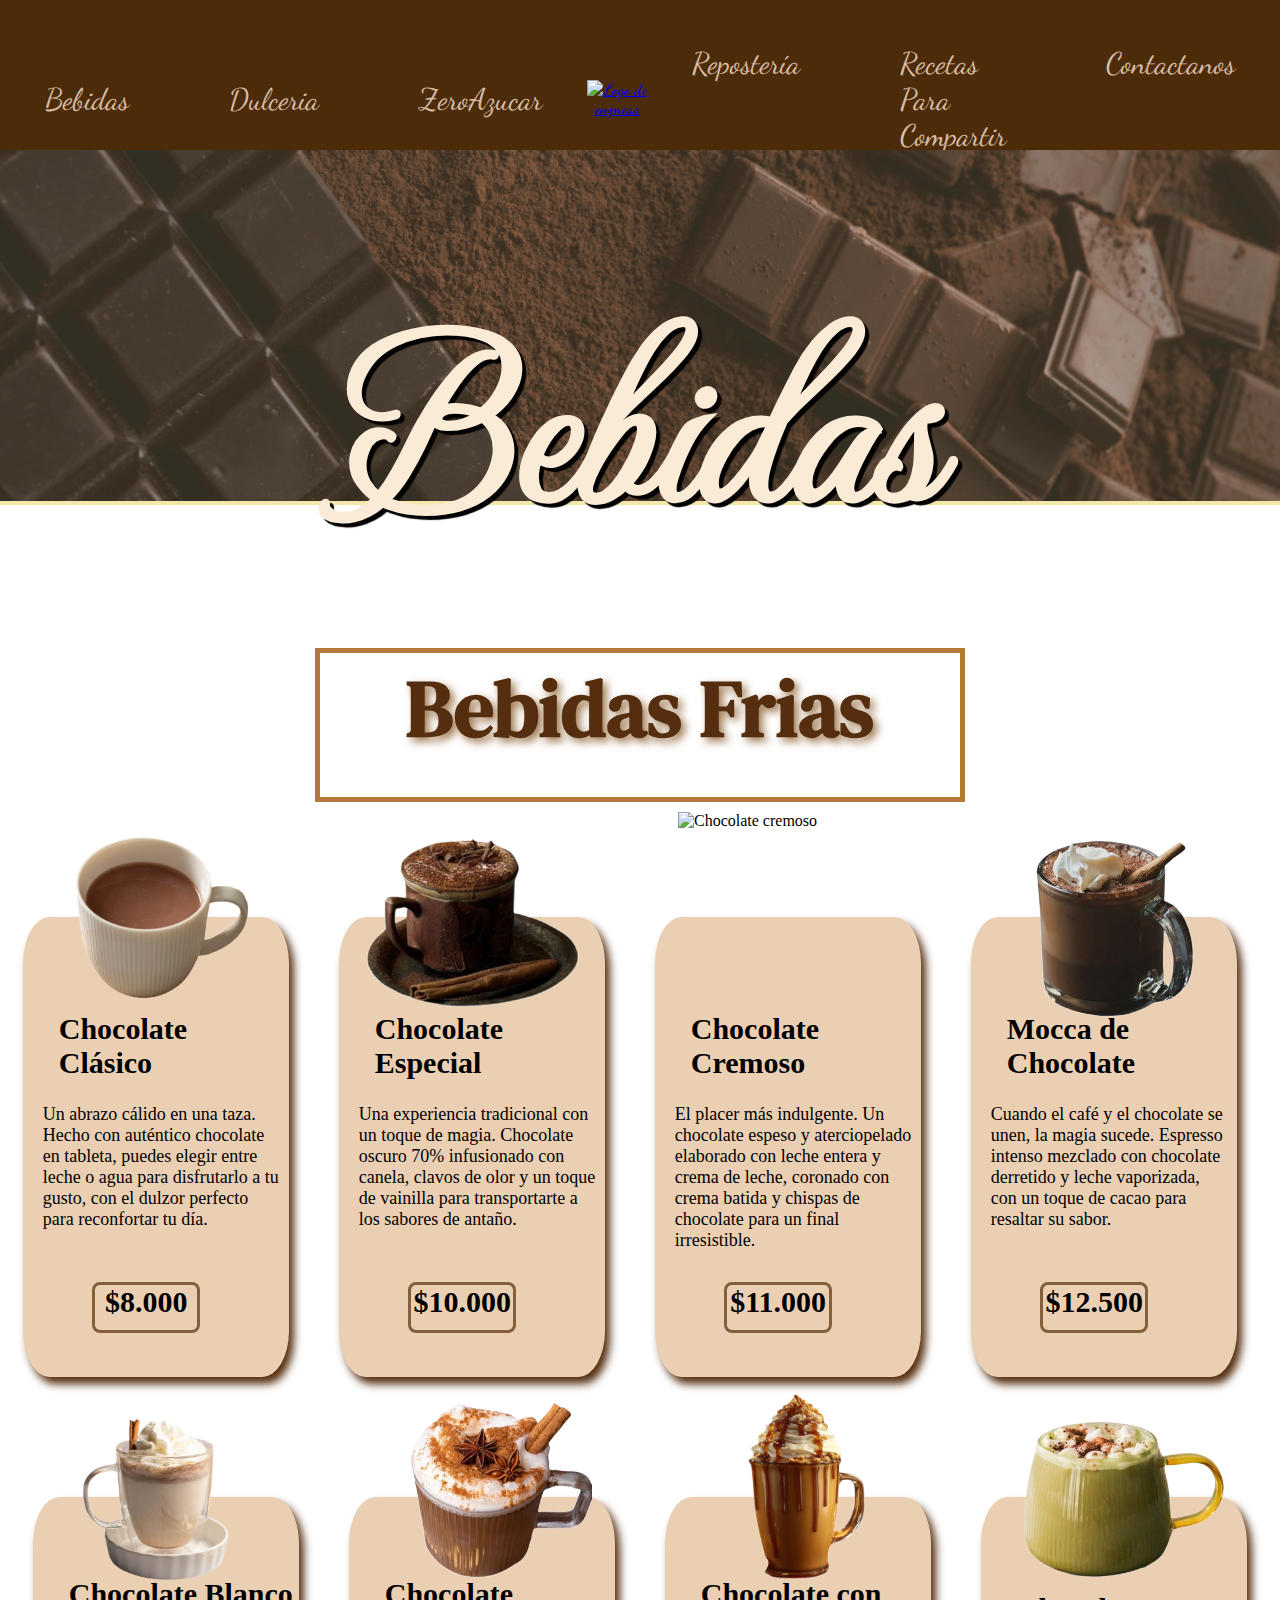
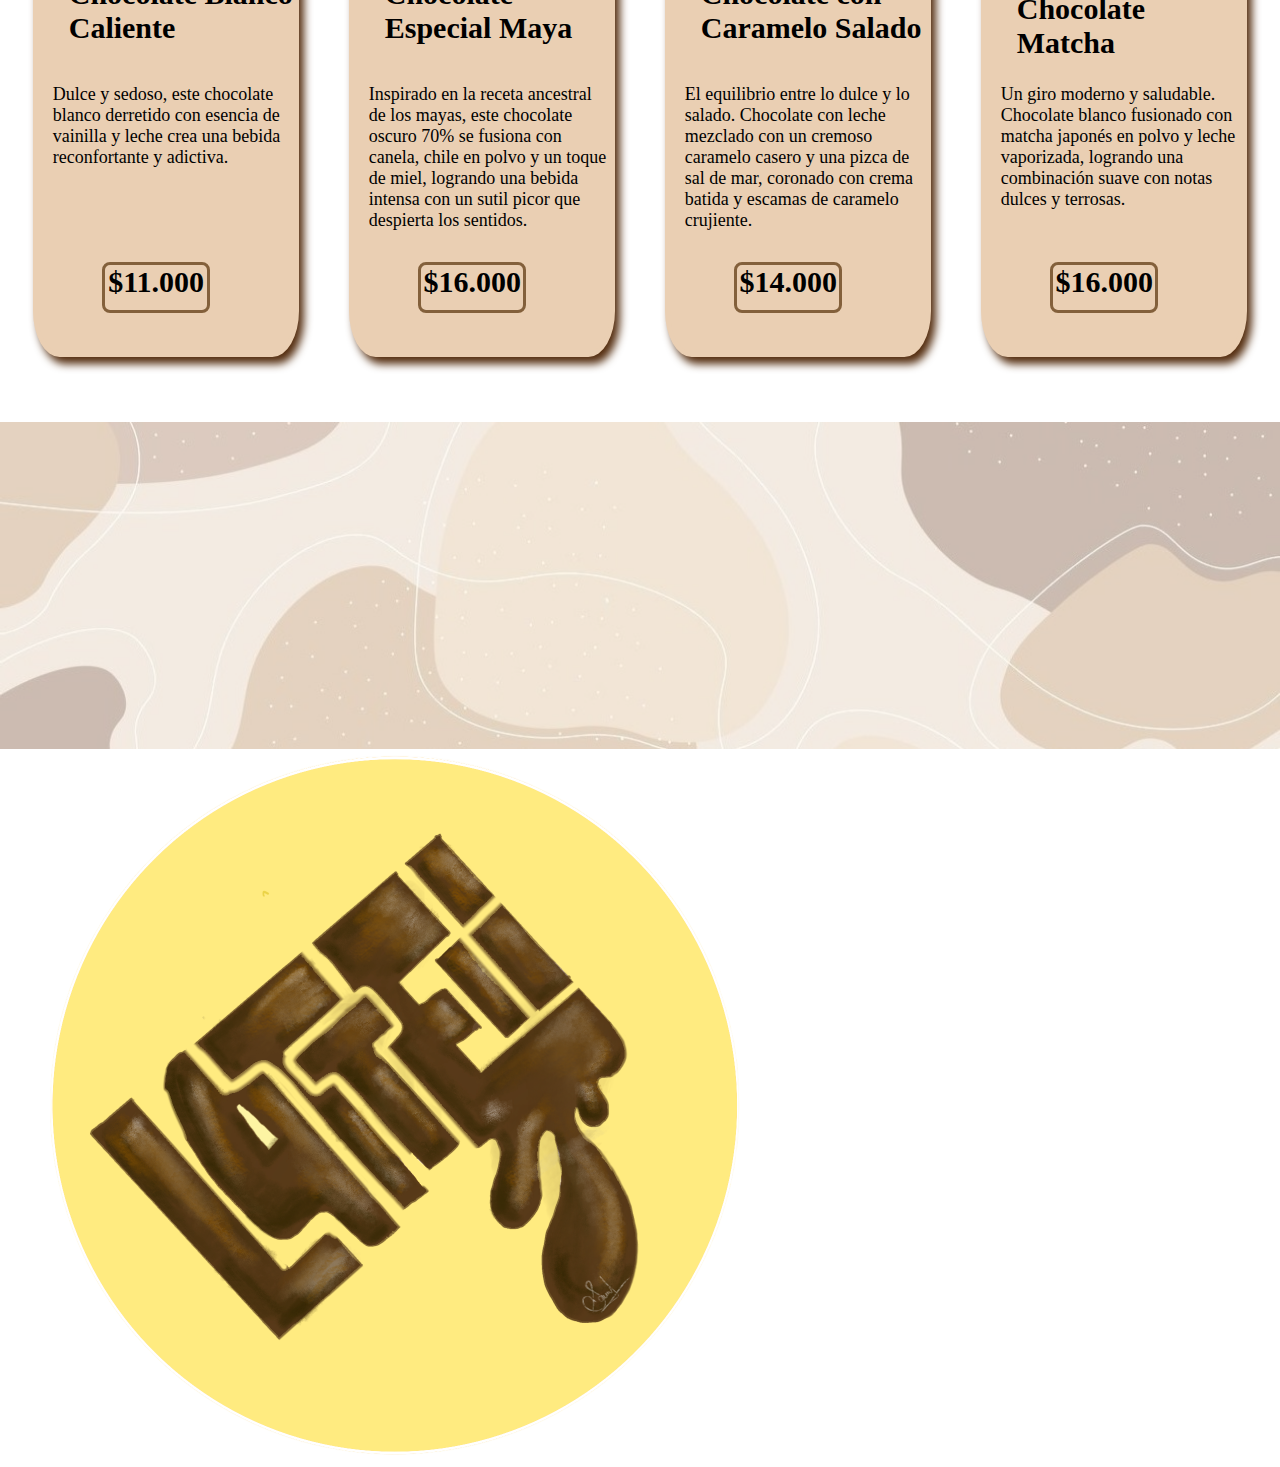
==== Bebidas.html @ 376ed952 "Actualizacion de header y de index" ====
<!Doctype html>
<html lang="es">

<head>
    <meta charset="utf-8">

    <link rel="stylesheet" href="css/bebidas.css">
    <title>Latte - Bebidas</title>
    <link rel="icon" type="image/png" href="Imagenes/Logo head.png">

</head>

<body>
    <header>
        <div class="menu-izquierda">
            <a href="Bebidas.html" class="link-menu">Bebidas</a>
            <a href="Dulces.html" class="link-menu">Dulceria</a>
            <a href="ZeroAzucar.html" class="link-menu">ZeroAzucar</a>

        </div>

        <div class="Logo">
            <a href="index.html">            
                <img src="../PaginaWeb/Imagenes/Captura_de_pantalla_2025-03-13_212859-removebg-preview.png"
                alt="Logo de empresa">
            </a>
        </div>

        <div class="menu-derecha">
            <a href="Reposteria.html" class="link-menu">Repostería</a>
            <a href="Recetas.html" class="link-menu">Recetas Para Compartir</a>
            <a href="Dulces.html" class="link-menu">Contactanos</a>

        </div>
    </header>

    <!--Fondo imagen principal-->

    <section>
        <div class="Fondo1">
            <div class="Imagen-fondo">
                <img src="Imagenes/chocolate fondo - copia.jpg" alt="Logo de fondo">
            </div>
            <div class="texto">
                <h1 class=titulo>
                    Bebidas
                </h1>
            </div>
        </div>   
    </section>


        <!--Titulo Bebidas frias-->
    <section>
        <div class="caja">
            <div class="titulo2">
                <h1 class=titulo >
                     Bebidas Frias
                 </h1>
            </div>
        </div>     
    </section>


        <!--Cajas para bebidas-->


    <section class="cajasBebidas">
        <div class="cajaIndividual">
            <div class="bebida">
                <div class="Imagen-fondo">
                    <img src="Imagenes/chocolate clasico.png" alt="Chocolate clasico">
                </div>
                <h1 class=titulo >
                    Chocolate Clásico 
                </h1>
                <div class="parrafo">
                <p>
                    Un abrazo cálido en una taza. Hecho con auténtico chocolate en tableta,
                    puedes elegir entre leche o agua para disfrutarlo a tu gusto, con el dulzor perfecto para reconfortar tu día.
                </p>
                </div>
                <div class="cajaprecio">
                    <h1 class="precio"> $8.000</h1>
                </div>
            </div>    
        </div>   

        <div class="cajaIndividual">
            <div class="bebida">
                <div class="Imagen-fondo">
                    <img src="Imagenes/chocolate especial 2.png" alt="Chocolate especial" >
                </div>
                <h1 class=titulo>
                    Chocolate Especial
                </h1>
                <div class="parrafo">
                <p>
                    Una experiencia tradicional con un toque de magia. 
                    Chocolate oscuro 70% infusionado con canela, clavos de olor y un toque de vainilla para transportarte a los sabores de antaño.
                </p>
                </div>
                <div class="cajaprecio">
                    <h1 class="precio"> $10.000</h1>
                </div>
            </div>    
        </div>  

        <div class="cajaIndividual">
            <div class="bebida">
                <div class="Imagen-fondo">
                    <img src="Imagenes/Chocolate Cremoso.png" alt="Chocolate cremoso">
                </div>
                <h1 class=titulo >
                    Chocolate Cremoso
                </h1>
                <div class="parrafo">
                <p>
                    El placer más indulgente. Un chocolate espeso y aterciopelado elaborado con leche entera y
                     crema de leche, coronado con crema batida y chispas de chocolate para un final irresistible.
                </p>
                </div>
                <div class="cajaprecio">
                    <h1 class="precio"> $11.000</h1>
                </div>
            </div>    
        </div>  

        <div class="cajaIndividual">
            <div class="bebida">
                <div class="Imagen-fondo">
                    <img src="Imagenes/mocca chocolate.png" alt="Mocca Chocolate">
                </div>
                <h1 class=titulo>
                    Mocca de Chocolate
                </h1>
                <div class="parrafo">
                <p>
                    Cuando el café y el chocolate se unen, la magia sucede.
                     Espresso intenso mezclado con chocolate derretido y leche vaporizada, con un toque de cacao para resaltar su sabor.
                </p>
                </div>
                <div class="cajaprecio">
                    <h1 class="precio"> $12.500</h1>
                </div>
            </div>    
        </div> 

        <br>
                 
        <div class="cajaIndividual">
            <div class="bebida">
                <div class="Imagen-fondo">
                    <img src="Imagenes/chocolate blanco.png" alt="Chocolate blanco">
                </div>
                <h1 class=titulolargo >
                    Chocolate Blanco Caliente
                </h1>
                <div class="parrafo">
                <p>
                    Dulce y sedoso, este chocolate blanco derretido con esencia de vainilla y leche crea una bebida reconfortante y adictiva.
                </p>
                </div>
                <div class="cajaprecio">
                    <h1 class="precio"> $11.000</h1>
                </div>
            </div>    
        </div>   

        <div class="cajaIndividual">
            <div class="bebida">
                <div class="Imagen-fondo">
                    <img src="Imagenes/chocolate maya.png" alt="Chocolate maya" >
                </div>
                <h1 class=titulolargo >
                    Chocolate Especial Maya
                </h1>
                <div class="parrafo">
                <p>
                    Inspirado en la receta ancestral de los mayas, este chocolate oscuro 70% se fusiona con canela, 
                chile en polvo y un toque de miel, logrando una bebida intensa con un sutil picor que despierta los sentidos.
                </p>
                </div>
                <div class="cajaprecio">
                    <h1 class="precio"> $16.000</h1>
                </div>
            </div>    
        </div>  

        <div class="cajaIndividual">
            <div class="bebida">
                <div class="Imagen-fondo">
                    <img src="Imagenes/chocolate caramelo.png" alt="Chocolate con caramelo">
                </div>
                <h1 class=titulolargo >
                    Chocolate con Caramelo Salado 
                </h1>
                <div class="parrafo">
                <p>
                    El equilibrio entre lo dulce y lo salado. Chocolate con leche mezclado con un cremoso 
                    caramelo casero y una pizca de sal de mar, coronado con crema batida y escamas de caramelo crujiente.
                </p>
                </div>
                <div class="cajaprecio">
                    <h1 class="precio"> $14.000</h1>
                </div>
            </div>    
        </div>  

        <div class="cajaIndividual">
            <div class="bebida">
                <div class="Imagen-fondo">
                    <img src="Imagenes/chocolate matcha.png" alt="Chocolate matcha">
                </div>
                <h1 class=titulo >
                    Chocolate Matcha 
                </h1>
                <div class="parrafo">
                <p>
                    Un giro moderno y saludable. Chocolate blanco fusionado con matcha 
                    japonés en polvo y leche vaporizada, logrando una combinación suave con notas dulces y terrosas.
                </p>
                </div>
                <div class="cajaprecio">
                    <h1 class="precio"> $16.000</h1>
                </div>
            </div>    
        </div> 
    </section>
 
 <!--Footer-->   
 <section>
    <div class="Fondo2">
        <div class="Imagen-fondo">
            <img src="Imagenes/fondo formas 2.jpg" alt="Fondo footer">
           
        </div>
        <div class="logo">
            <img src="Imagenes/logo 2-Photoroom.png" alt="Logo footer">
            
        </div>

        









    </div>   
</section>



 


</body>

</html>
---- css/bebidas.css ----
@import url('https://fonts.googleapis.com/css2?family=Dancing+Script:wght@400..700&family=Noto+Sans+JP:wght@100..900&family=PT+Serif:ital,wght@0,400;0,700;1,400;1,700&display=swap');
@import url('https://fonts.googleapis.com/css2?family=DM+Serif+Text:ital@0;1&family=Lobster&family=Playwrite+HU:wght@100..400&display=swap');
@import url('https://fonts.googleapis.com/css2?family=DM+Serif+Text:ital@0;1&family=Great+Vibes&family=Lobster&family=MonteCarlo&family=Playwrite+HU:wght@100..400&display=swap');

*{
    margin: 0;
    padding: 0;
    
    box-sizing: content-box;
}
header {
    background: #4c2b08;
    padding: 0px;
    box-shadow: 0 2px 5px rgba(0, 0, 0, 0.1);
    display: flex;
    font-family: 'Dancing Script';
    justify-content:space-between;
    align-items: center;
    
}

.menu-izquierda, .menu-derecha {
    flex: 1;
    display: flex;
    gap: 10px;
    font-size: 30px;
}

.menu-izquierda{
    justify-content: flex-end;
}

.menu-derecha{
    justify-content: flex-start;
}

.Logo{
    flex: 0 1 auto;
    text-align: center;
}

.Logo img{
    max-width: 150px;
    height: auto;
}
.link-menu{
    text-decoration: none;
    color: #d7bda6;
    padding: 45px;
    transition: color 0.3s ease;
}

.link-menu:hover {
    color: white;
}




.Fondo1 .Imagen-fondo{
    position: absolute;
    top: 150px;
    left: 0px;
    width: auto;
    height: auto;
    z-index: 0;
    background-color: rgb(243, 231, 169);
}

.Fondo1 .Imagen-fondo img{
    width: 100%;
    opacity: 0.8;
 
}

.Fondo1 .texto{
    /*font-family: "DM Serif Text", serif;*/
    font-family: "MonteCarlo", cursive;
    font-size: 120px;
    position: absolute;
    top: 210px;
    left: 0px;
    width: 100vw;
    height: 100vh;
    z-index: 0.5;
    color: antiquewhite;
    text-align: center;
}

.Fondo1 .texto .titulo{
    text-shadow: 4px 4px 1px rgb(0, 0, 0);
}

.caja {
    border: 5px solid  #b4793a;
    width: 50vw;
    height: 16vh;
    position: relative;
    top: 450px;
    margin: auto
}



.titulo2 .titulo{
    font-family: "DM Serif Text", serif;
    font-size: 80px;
    position: absolute;
    width: 100%;
    color: #552e10;
    text-shadow: 4px 4px 8px rgb(157, 119, 78);
    text-align: center;

}


.cajasBebidas {
    display: flex; 
    flex-wrap: wrap;
    justify-content: center; 
    gap: 20px ; 
    row-gap: 90px; 
}


.cajaIndividual {
    border: 5px solid  #eacfb3;
    border-radius: 10%;
    background: #eacfb3;
    margin: 15px;
    width: 20vw;
    height: 50vh;
    position: relative;
    top: 550px;
    z-index: 0;
    transition: background-color 0.4s ease-in-out;
    box-shadow: 5px 7px 8px #552e10;
 
}

.cajaIndividual:hover {
    background-color: #b3987b; 
}




.cajaIndividual .bebida img{
    width: 220px;
    height: 220px;
    object-fit: cover;
    position: absolute;
    top: -110px; 
    left: 50%;
    transform: translateX(-50%);
}

.cajaIndividual .bebida .titulo{
    top: 90px;
    position: absolute;
    left: 12%;
    margin: none;
    font-size: 30px;

}

.cajaIndividual .bebida .titulolargo{
    top: 75px;
    position: absolute;
    left: 12%;
    margin: none;
    font-size: 30px;
}

.cajaIndividual .bebida .parrafo{
    top: 100px;
    position: absolute;
    
    top: 40%;
    left: 5%;
    margin: 2px;
    font-size: 18px;
}

.cajaIndividual .bebida .cajaprecio{
    border: 3px solid  #83603b;
    border-radius: 8px;
    width: 8vw;
    height: 5vh;
    position: absolute;
    top: 80%;
    left: 25%;
    z-index: 1;
}  

.cajaIndividual .bebida .cajaprecio .precio{
    display: grid;
    place-items: center; 
    margin: 0px;
    font-size: 30px;

}

.Fondo2 .Imagen-fondo img{
    margin-top: 600px;
    position: relative;
    width: 100%;
    height: 100%;
    z-index: 0;
    background-color: rgb(124, 113, 87);
    
}

.Fondo2 .Imagen-fondo img{
    width: 100%;
    opacity: 0.5;
 
}


.Fondo2 .Imagen-fondo .logo img{
    position: absolute;
    top: 1820px;
    left: 50px;
    width: 220px;
    height: auto;
    z-index: 0.5;  

}
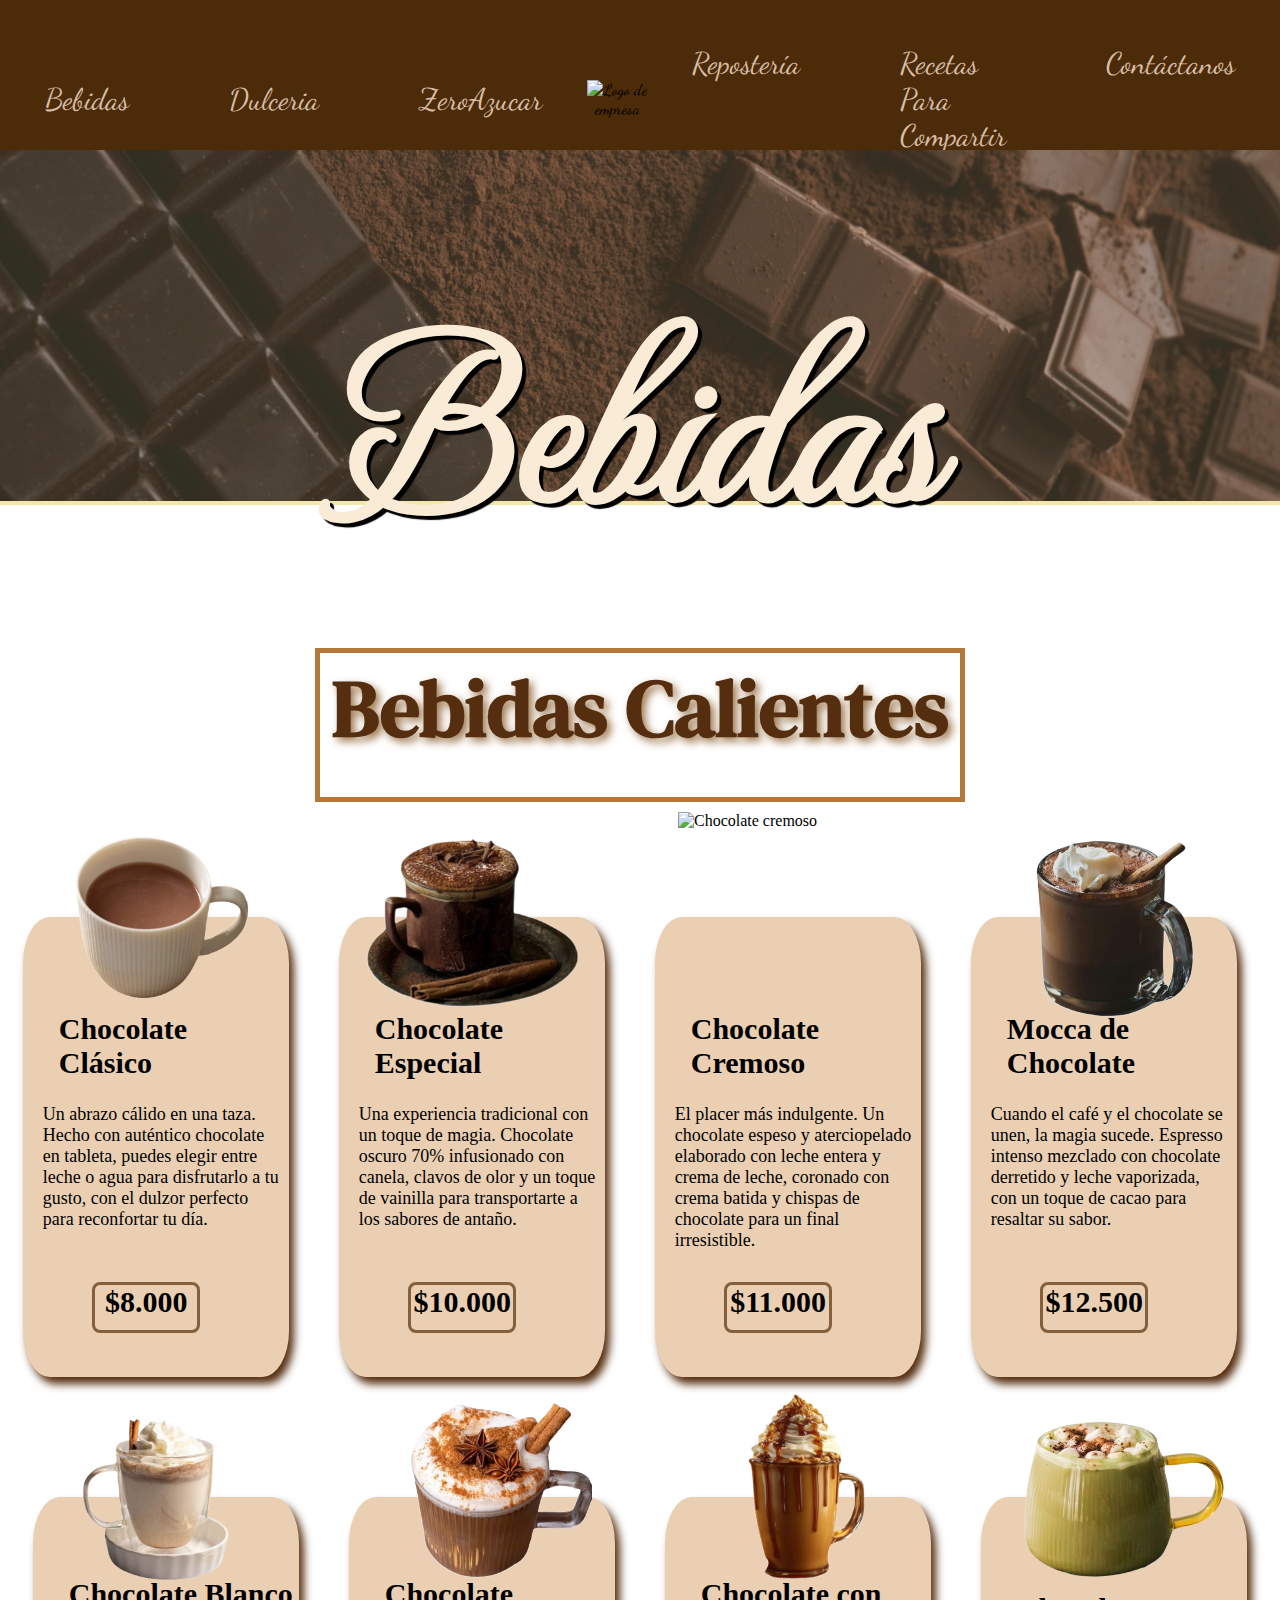
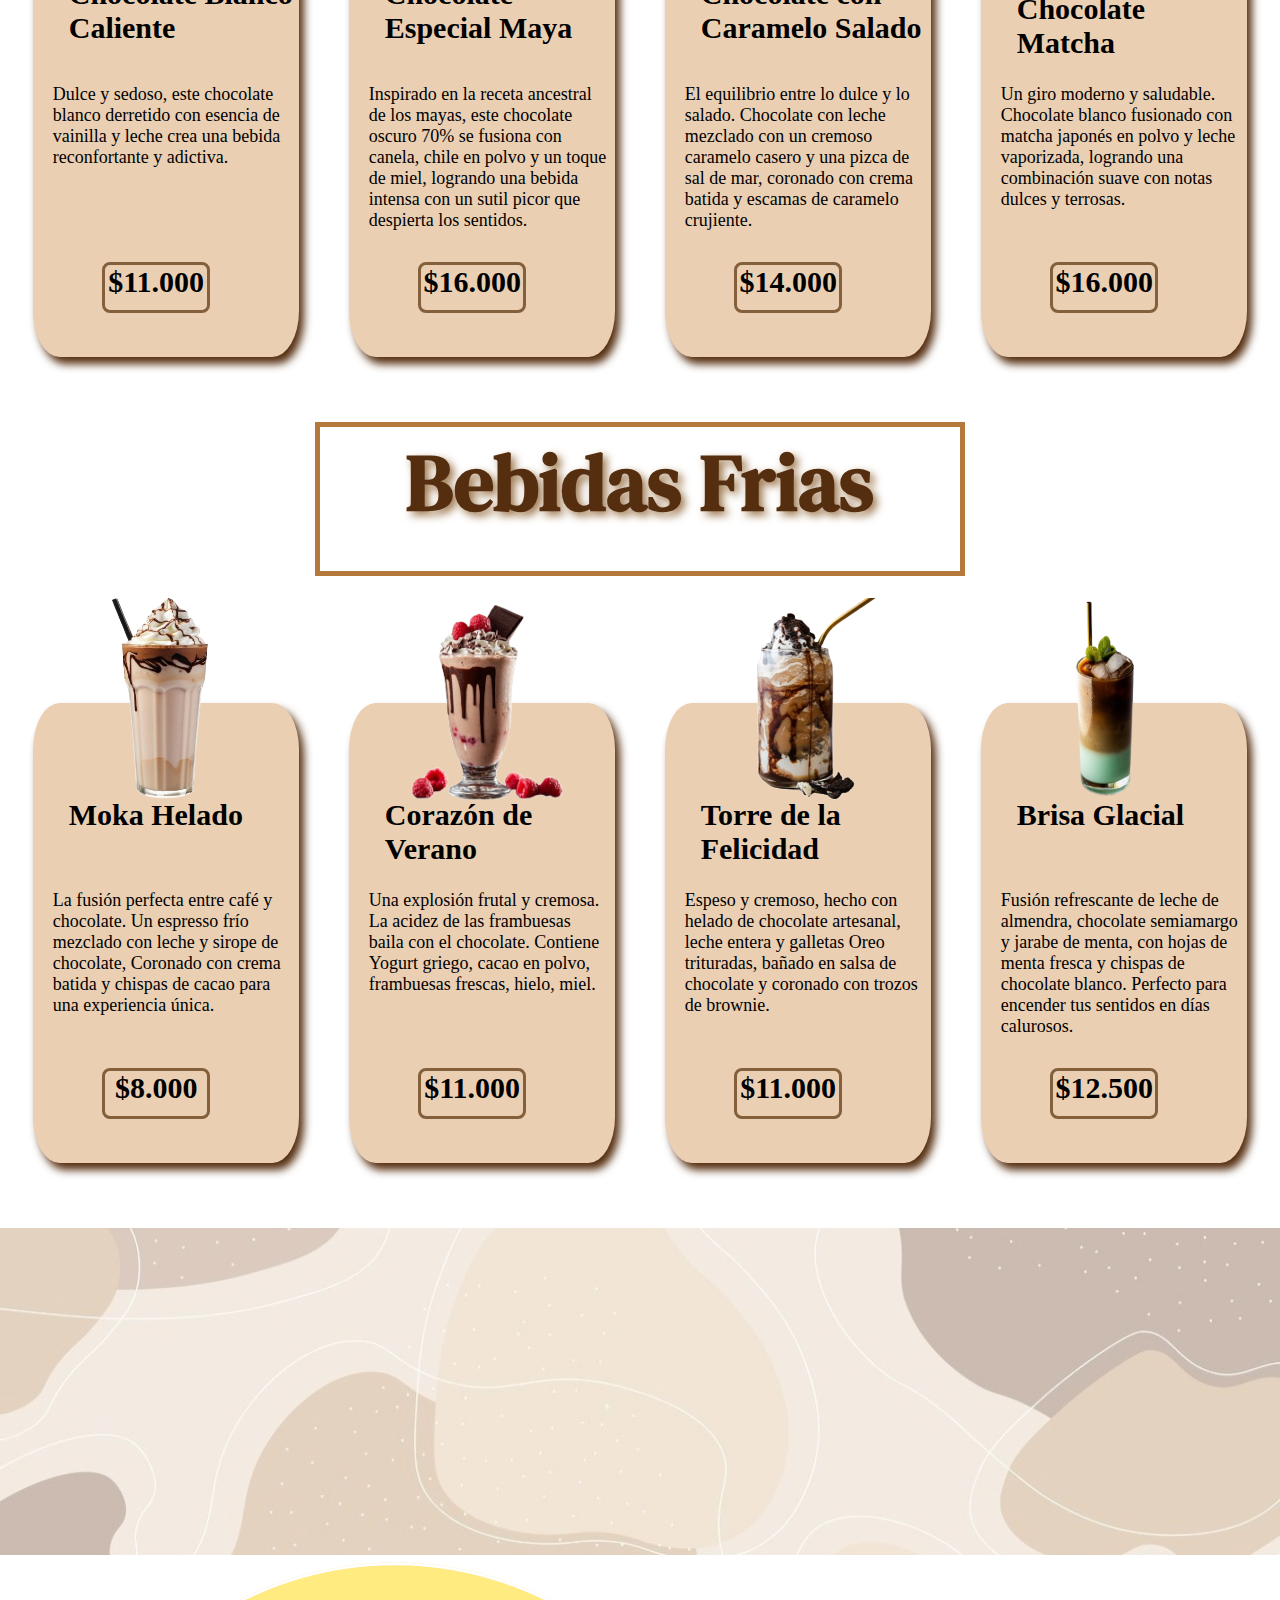
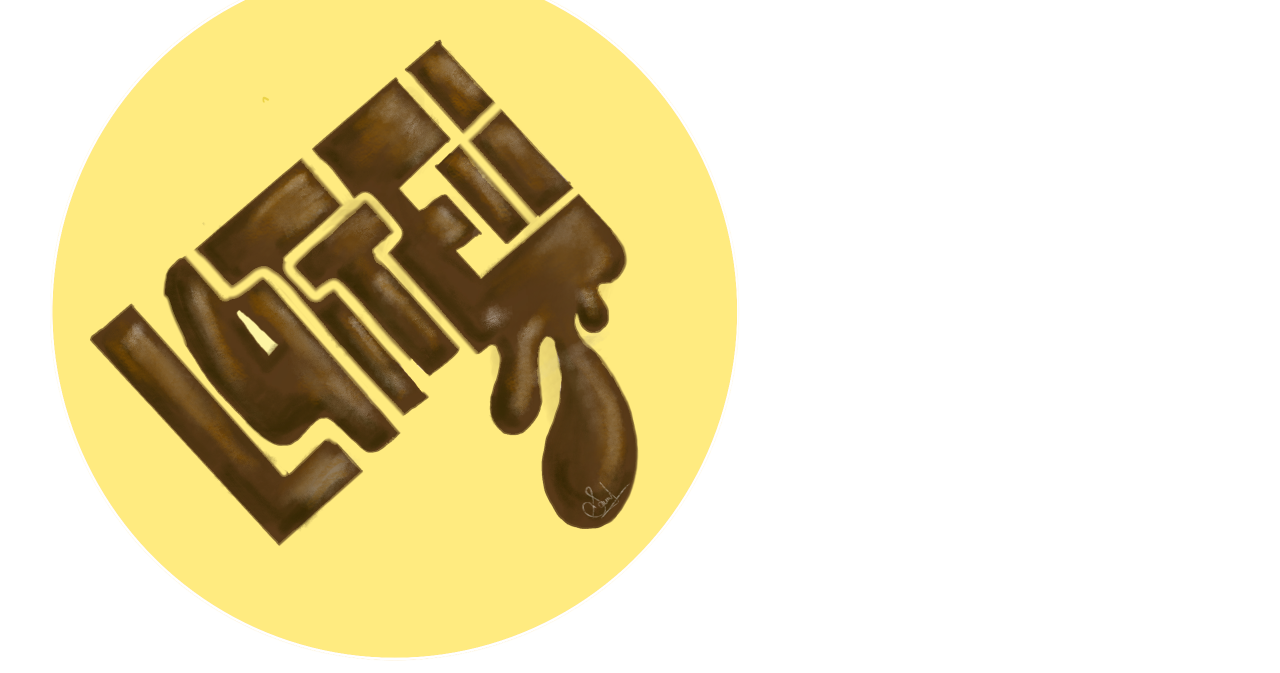
==== commit aa57df7c: "Se termino pag bebidas" ====
--- a/Bebidas.html
+++ b/Bebidas.html
@@ -16,23 +16,22 @@
             <a href="Bebidas.html" class="link-menu">Bebidas</a>
             <a href="Dulces.html" class="link-menu">Dulceria</a>
             <a href="ZeroAzucar.html" class="link-menu">ZeroAzucar</a>
-
         </div>
 
         <div class="Logo">
-            <a href="index.html">            
-                <img src="../PaginaWeb/Imagenes/Captura_de_pantalla_2025-03-13_212859-removebg-preview.png"
+            <img src="../PaginaWeb/Imagenes/Captura_de_pantalla_2025-03-13_212859-removebg-preview.png"
                 alt="Logo de empresa">
-            </a>
-        </div>
+
+        </div>
+
 
         <div class="menu-derecha">
             <a href="Reposteria.html" class="link-menu">Repostería</a>
             <a href="Recetas.html" class="link-menu">Recetas Para Compartir</a>
-            <a href="Dulces.html" class="link-menu">Contactanos</a>
-
+            <a href="Contactanos.html" class="link-menu">Contáctanos</a>
         </div>
     </header>
+
 
     <!--Fondo imagen principal-->
 
@@ -55,178 +54,285 @@
         <div class="caja">
             <div class="titulo2">
                 <h1 class=titulo >
+                     Bebidas Calientes
+                 </h1>
+            </div>
+        </div>     
+    </section>
+
+
+        <!--Cajas para bebidas-->
+
+
+    <section class="cajasBebidas">
+        <div class="cajaIndividual">
+            <div class="bebida">
+                <div class="Imagen-fondo">
+                    <img src="Imagenes/chocolate clasico.png" alt="Chocolate clasico">
+                </div>
+                <h1 class=titulo >
+                    Chocolate Clásico 
+                </h1>
+                <div class="parrafo">
+                <p>
+                    Un abrazo cálido en una taza. Hecho con auténtico chocolate en tableta,
+                    puedes elegir entre leche o agua para disfrutarlo a tu gusto, con el dulzor perfecto para reconfortar tu día.
+                </p>
+                </div>
+                <div class="cajaprecio">
+                    <h1 class="precio"> $8.000</h1>
+                </div>
+            </div>    
+        </div>   
+
+        <div class="cajaIndividual">
+            <div class="bebida">
+                <div class="Imagen-fondo">
+                    <img src="Imagenes/chocolate especial 2.png" alt="Chocolate especial" >
+                </div>
+                <h1 class=titulo>
+                    Chocolate Especial
+                </h1>
+                <div class="parrafo">
+                <p>
+                    Una experiencia tradicional con un toque de magia. 
+                    Chocolate oscuro 70% infusionado con canela, clavos de olor y un toque de vainilla para transportarte a los sabores de antaño.
+                </p>
+                </div>
+                <div class="cajaprecio">
+                    <h1 class="precio"> $10.000</h1>
+                </div>
+            </div>    
+        </div>  
+
+        <div class="cajaIndividual">
+            <div class="bebida">
+                <div class="Imagen-fondo">
+                    <img src="Imagenes/Chocolate Cremoso.png" alt="Chocolate cremoso">
+                </div>
+                <h1 class=titulo >
+                    Chocolate Cremoso
+                </h1>
+                <div class="parrafo">
+                <p>
+                    El placer más indulgente. Un chocolate espeso y aterciopelado elaborado con leche entera y
+                     crema de leche, coronado con crema batida y chispas de chocolate para un final irresistible.
+                </p>
+                </div>
+                <div class="cajaprecio">
+                    <h1 class="precio"> $11.000</h1>
+                </div>
+            </div>    
+        </div>  
+
+        <div class="cajaIndividual">
+            <div class="bebida">
+                <div class="Imagen-fondo">
+                    <img src="Imagenes/mocca chocolate.png" alt="Mocca Chocolate">
+                </div>
+                <h1 class=titulo>
+                    Mocca de Chocolate
+                </h1>
+                <div class="parrafo">
+                <p>
+                    Cuando el café y el chocolate se unen, la magia sucede.
+                     Espresso intenso mezclado con chocolate derretido y leche vaporizada, con un toque de cacao para resaltar su sabor.
+                </p>
+                </div>
+                <div class="cajaprecio">
+                    <h1 class="precio"> $12.500</h1>
+                </div>
+            </div>    
+        </div> 
+
+        <br>
+                 
+        <div class="cajaIndividual">
+            <div class="bebida">
+                <div class="Imagen-fondo">
+                    <img src="Imagenes/chocolate blanco.png" alt="Chocolate blanco">
+                </div>
+                <h1 class=titulolargo >
+                    Chocolate Blanco Caliente
+                </h1>
+                <div class="parrafo">
+                <p>
+                    Dulce y sedoso, este chocolate blanco derretido con esencia de vainilla y leche crea una bebida reconfortante y adictiva.
+                </p>
+                </div>
+                <div class="cajaprecio">
+                    <h1 class="precio"> $11.000</h1>
+                </div>
+            </div>    
+        </div>   
+
+        <div class="cajaIndividual">
+            <div class="bebida">
+                <div class="Imagen-fondo">
+                    <img src="Imagenes/chocolate maya.png" alt="Chocolate maya" >
+                </div>
+                <h1 class=titulolargo >
+                    Chocolate Especial Maya
+                </h1>
+                <div class="parrafo">
+                <p>
+                    Inspirado en la receta ancestral de los mayas, este chocolate oscuro 70% se fusiona con canela, 
+                chile en polvo y un toque de miel, logrando una bebida intensa con un sutil picor que despierta los sentidos.
+                </p>
+                </div>
+                <div class="cajaprecio">
+                    <h1 class="precio"> $16.000</h1>
+                </div>
+            </div>    
+        </div>  
+
+        <div class="cajaIndividual">
+            <div class="bebida">
+                <div class="Imagen-fondo">
+                    <img src="Imagenes/chocolate caramelo.png" alt="Chocolate con caramelo">
+                </div>
+                <h1 class=titulolargo >
+                    Chocolate con Caramelo Salado 
+                </h1>
+                <div class="parrafo">
+                <p>
+                    El equilibrio entre lo dulce y lo salado. Chocolate con leche mezclado con un cremoso 
+                    caramelo casero y una pizca de sal de mar, coronado con crema batida y escamas de caramelo crujiente.
+                </p>
+                </div>
+                <div class="cajaprecio">
+                    <h1 class="precio"> $14.000</h1>
+                </div>
+            </div>    
+        </div>  
+
+        <div class="cajaIndividual">
+            <div class="bebida">
+                <div class="Imagen-fondo">
+                    <img src="Imagenes/chocolate matcha.png" alt="Chocolate matcha">
+                </div>
+                <h1 class=titulo >
+                    Chocolate Matcha 
+                </h1>
+                <div class="parrafo">
+                <p>
+                    Un giro moderno y saludable. Chocolate blanco fusionado con matcha 
+                    japonés en polvo y leche vaporizada, logrando una combinación suave con notas dulces y terrosas.
+                </p>
+                </div>
+                <div class="cajaprecio">
+                    <h1 class="precio"> $16.000</h1>
+                </div>
+            </div>    
+        </div> 
+    </section>
+
+       <!--Titulo Bebidas Calientes-->
+       <section>
+        <div class="cajaFrias">
+            <div class="titulo2">
+                <h1 class=titulo >
                      Bebidas Frias
                  </h1>
             </div>
         </div>     
     </section>
-
-
-        <!--Cajas para bebidas-->
+ <br>
+
+ <br>
+ <br>
+ <br><br><br><br><br><br>
+  
+
+    <!--Cajas para bebidas-->
 
 
     <section class="cajasBebidas">
         <div class="cajaIndividual">
             <div class="bebida">
-                <div class="Imagen-fondo">
-                    <img src="Imagenes/chocolate clasico.png" alt="Chocolate clasico">
-                </div>
-                <h1 class=titulo >
-                    Chocolate Clásico 
-                </h1>
-                <div class="parrafo">
-                <p>
-                    Un abrazo cálido en una taza. Hecho con auténtico chocolate en tableta,
-                    puedes elegir entre leche o agua para disfrutarlo a tu gusto, con el dulzor perfecto para reconfortar tu día.
-                </p>
-                </div>
-                <div class="cajaprecio">
-                    <h1 class="precio"> $8.000</h1>
-                </div>
-            </div>    
-        </div>   
-
-        <div class="cajaIndividual">
-            <div class="bebida">
-                <div class="Imagen-fondo">
-                    <img src="Imagenes/chocolate especial 2.png" alt="Chocolate especial" >
-                </div>
-                <h1 class=titulo>
-                    Chocolate Especial
-                </h1>
-                <div class="parrafo">
-                <p>
-                    Una experiencia tradicional con un toque de magia. 
-                    Chocolate oscuro 70% infusionado con canela, clavos de olor y un toque de vainilla para transportarte a los sabores de antaño.
-                </p>
-                </div>
-                <div class="cajaprecio">
-                    <h1 class="precio"> $10.000</h1>
-                </div>
-            </div>    
-        </div>  
-
-        <div class="cajaIndividual">
-            <div class="bebida">
-                <div class="Imagen-fondo">
-                    <img src="Imagenes/Chocolate Cremoso.png" alt="Chocolate cremoso">
-                </div>
-                <h1 class=titulo >
-                    Chocolate Cremoso
-                </h1>
-                <div class="parrafo">
-                <p>
-                    El placer más indulgente. Un chocolate espeso y aterciopelado elaborado con leche entera y
-                     crema de leche, coronado con crema batida y chispas de chocolate para un final irresistible.
-                </p>
-                </div>
-                <div class="cajaprecio">
-                    <h1 class="precio"> $11.000</h1>
-                </div>
-            </div>    
-        </div>  
-
-        <div class="cajaIndividual">
-            <div class="bebida">
-                <div class="Imagen-fondo">
-                    <img src="Imagenes/mocca chocolate.png" alt="Mocca Chocolate">
-                </div>
-                <h1 class=titulo>
-                    Mocca de Chocolate
-                </h1>
-                <div class="parrafo">
-                <p>
-                    Cuando el café y el chocolate se unen, la magia sucede.
-                     Espresso intenso mezclado con chocolate derretido y leche vaporizada, con un toque de cacao para resaltar su sabor.
-                </p>
-                </div>
-                <div class="cajaprecio">
-                    <h1 class="precio"> $12.500</h1>
-                </div>
-            </div>    
-        </div> 
-
-        <br>
-                 
-        <div class="cajaIndividual">
-            <div class="bebida">
-                <div class="Imagen-fondo">
-                    <img src="Imagenes/chocolate blanco.png" alt="Chocolate blanco">
-                </div>
-                <h1 class=titulolargo >
-                    Chocolate Blanco Caliente
-                </h1>
-                <div class="parrafo">
-                <p>
-                    Dulce y sedoso, este chocolate blanco derretido con esencia de vainilla y leche crea una bebida reconfortante y adictiva.
-                </p>
-                </div>
-                <div class="cajaprecio">
-                    <h1 class="precio"> $11.000</h1>
-                </div>
-            </div>    
-        </div>   
-
-        <div class="cajaIndividual">
-            <div class="bebida">
-                <div class="Imagen-fondo">
-                    <img src="Imagenes/chocolate maya.png" alt="Chocolate maya" >
-                </div>
-                <h1 class=titulolargo >
-                    Chocolate Especial Maya
-                </h1>
-                <div class="parrafo">
-                <p>
-                    Inspirado en la receta ancestral de los mayas, este chocolate oscuro 70% se fusiona con canela, 
-                chile en polvo y un toque de miel, logrando una bebida intensa con un sutil picor que despierta los sentidos.
-                </p>
-                </div>
-                <div class="cajaprecio">
-                    <h1 class="precio"> $16.000</h1>
-                </div>
-            </div>    
-        </div>  
-
-        <div class="cajaIndividual">
-            <div class="bebida">
-                <div class="Imagen-fondo">
-                    <img src="Imagenes/chocolate caramelo.png" alt="Chocolate con caramelo">
-                </div>
-                <h1 class=titulolargo >
-                    Chocolate con Caramelo Salado 
-                </h1>
-                <div class="parrafo">
-                <p>
-                    El equilibrio entre lo dulce y lo salado. Chocolate con leche mezclado con un cremoso 
-                    caramelo casero y una pizca de sal de mar, coronado con crema batida y escamas de caramelo crujiente.
-                </p>
-                </div>
-                <div class="cajaprecio">
-                    <h1 class="precio"> $14.000</h1>
-                </div>
-            </div>    
-        </div>  
-
-        <div class="cajaIndividual">
-            <div class="bebida">
-                <div class="Imagen-fondo">
-                    <img src="Imagenes/chocolate matcha.png" alt="Chocolate matcha">
-                </div>
-                <h1 class=titulo >
-                    Chocolate Matcha 
-                </h1>
-                <div class="parrafo">
-                <p>
-                    Un giro moderno y saludable. Chocolate blanco fusionado con matcha 
-                    japonés en polvo y leche vaporizada, logrando una combinación suave con notas dulces y terrosas.
-                </p>
-                </div>
-                <div class="cajaprecio">
-                    <h1 class="precio"> $16.000</h1>
-                </div>
-            </div>    
-        </div> 
-    </section>
+                    <div class="Imagen-fondo">
+                        <img src="Imagenes/moka helado.png" alt="Moka helado">
+                    </div>
+                    <h1 class=titulo>
+                        Moka Helado
+                    </h1>
+                    <div class="parrafo">
+                    <p>La fusión perfecta entre café y chocolate. Un espresso frío mezclado con leche y sirope de chocolate,
+                         Coronado con crema batida y chispas de cacao para una experiencia única.
+                    </p>
+                    </div>
+                    <div class="cajaprecio">
+                        <h1 class="precio"> $8.000</h1>
+                    </div>
+                </div>    
+            </div>   
+    
+            <div class="cajaIndividual">
+                <div class="bebida">
+                    <div class="Imagen-fondo">
+                        <img src="Imagenes/corazon de verano.png" alt="Corazon de verano" >
+                    </div>
+                    <h1 class=titulo>
+                        Corazón de Verano
+                    </h1>
+                    <div class="parrafo">
+                    <p>Una explosión frutal y cremosa. La acidez de las frambuesas baila con el chocolate. Contiene Yogurt griego, 
+                        cacao en polvo, frambuesas frescas, hielo, miel.
+                    </p>
+                    </div>
+                    <div class="cajaprecio">
+                        <h1 class="precio"> $11.000</h1>
+                    </div>
+                </div>    
+            </div>  
+    
+            <div class="cajaIndividual">
+                <div class="bebida">
+                    <div class="Imagen-fondo">
+                        <img src="Imagenes/torre de felicidad.png" alt="Torre de la Felicidad">
+                    </div>
+                    <h1 class=titulo >
+                        Torre de la Felicidad
+                    </h1>
+                    <div class="parrafo">
+                    <p>Espeso y cremoso, hecho con helado de chocolate artesanal, leche entera 
+                    y galletas Oreo trituradas, bañado en salsa de chocolate y coronado con trozos de brownie.
+                    </p>
+                    </div>
+                    <div class="cajaprecio">
+                        <h1 class="precio"> $11.000</h1>
+                    </div>
+                </div>    
+            </div>  
+    
+            <div class="cajaIndividual">
+                <div class="bebida">
+                    <div class="Imagen-fondo">
+                        <img src="Imagenes/glacial.png" alt="Brisa Glacial">
+                    </div>
+                    <h1 class=titulo>
+                        Brisa Glacial
+                    </h1>
+                    <div class="parrafo">
+                    <p>Fusión refrescante de leche de almendra, chocolate semiamargo y jarabe de menta, con hojas 
+                        de menta fresca y chispas de chocolate blanco. Perfecto para encender tus sentidos en días calurosos.
+                     </p>
+                    </div>
+                    <div class="cajaprecio">
+                        <h1 class="precio"> $12.500</h1>
+                    </div>
+                </div>    
+            </div>  
+    </section>
+
+
+
+
+
+
+
+
+
  
  <!--Footer-->   
  <section>
--- a/css/bebidas.css
+++ b/css/bebidas.css
@@ -100,6 +100,15 @@
     margin: auto
 }
 
+.cajaFrias {
+    border: 5px solid  #b4793a;
+    width: 50vw;
+    height: 16vh;
+    position: relative;
+    top: 600px;
+    margin: auto
+}
+
 
 
 .titulo2 .titulo{
@@ -201,6 +210,17 @@
 
 }
 
+
+
+
+
+
+
+
+
+
+
+
 .Fondo2 .Imagen-fondo img{
     margin-top: 600px;
     position: relative;
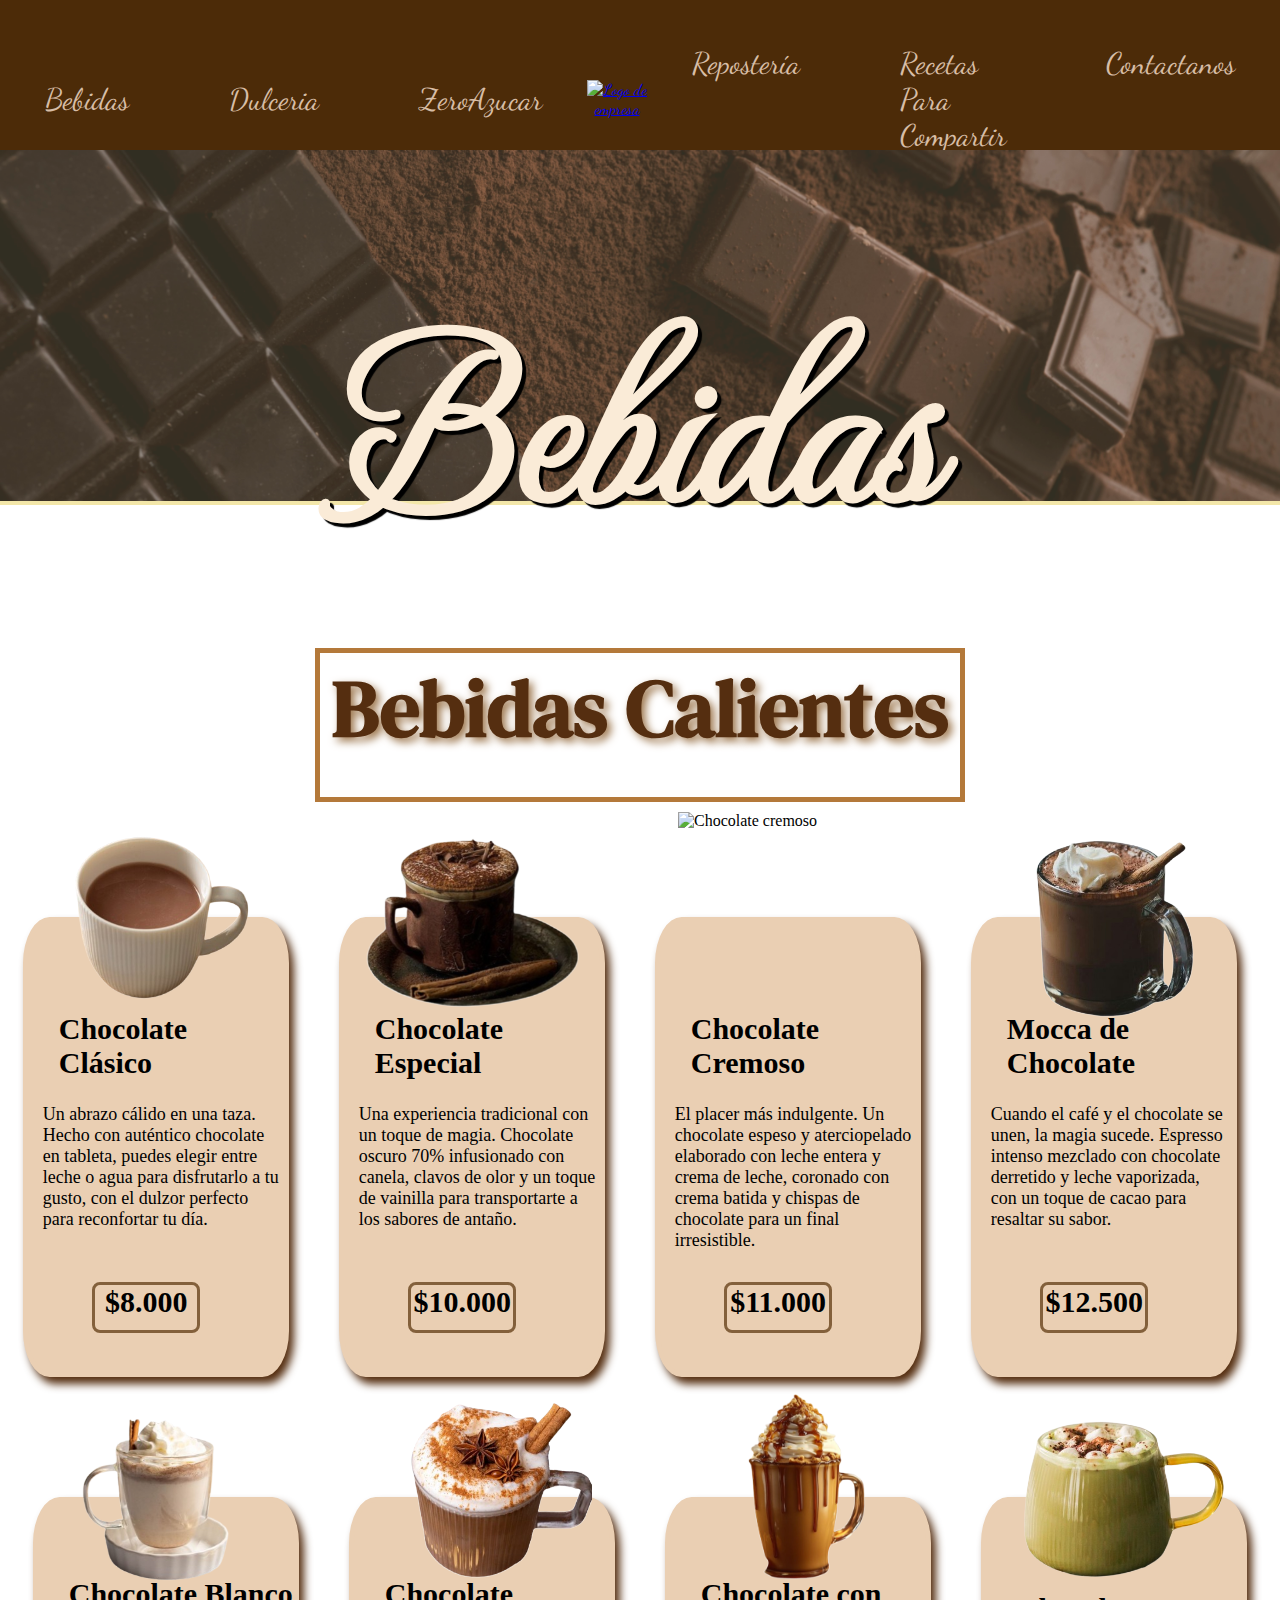
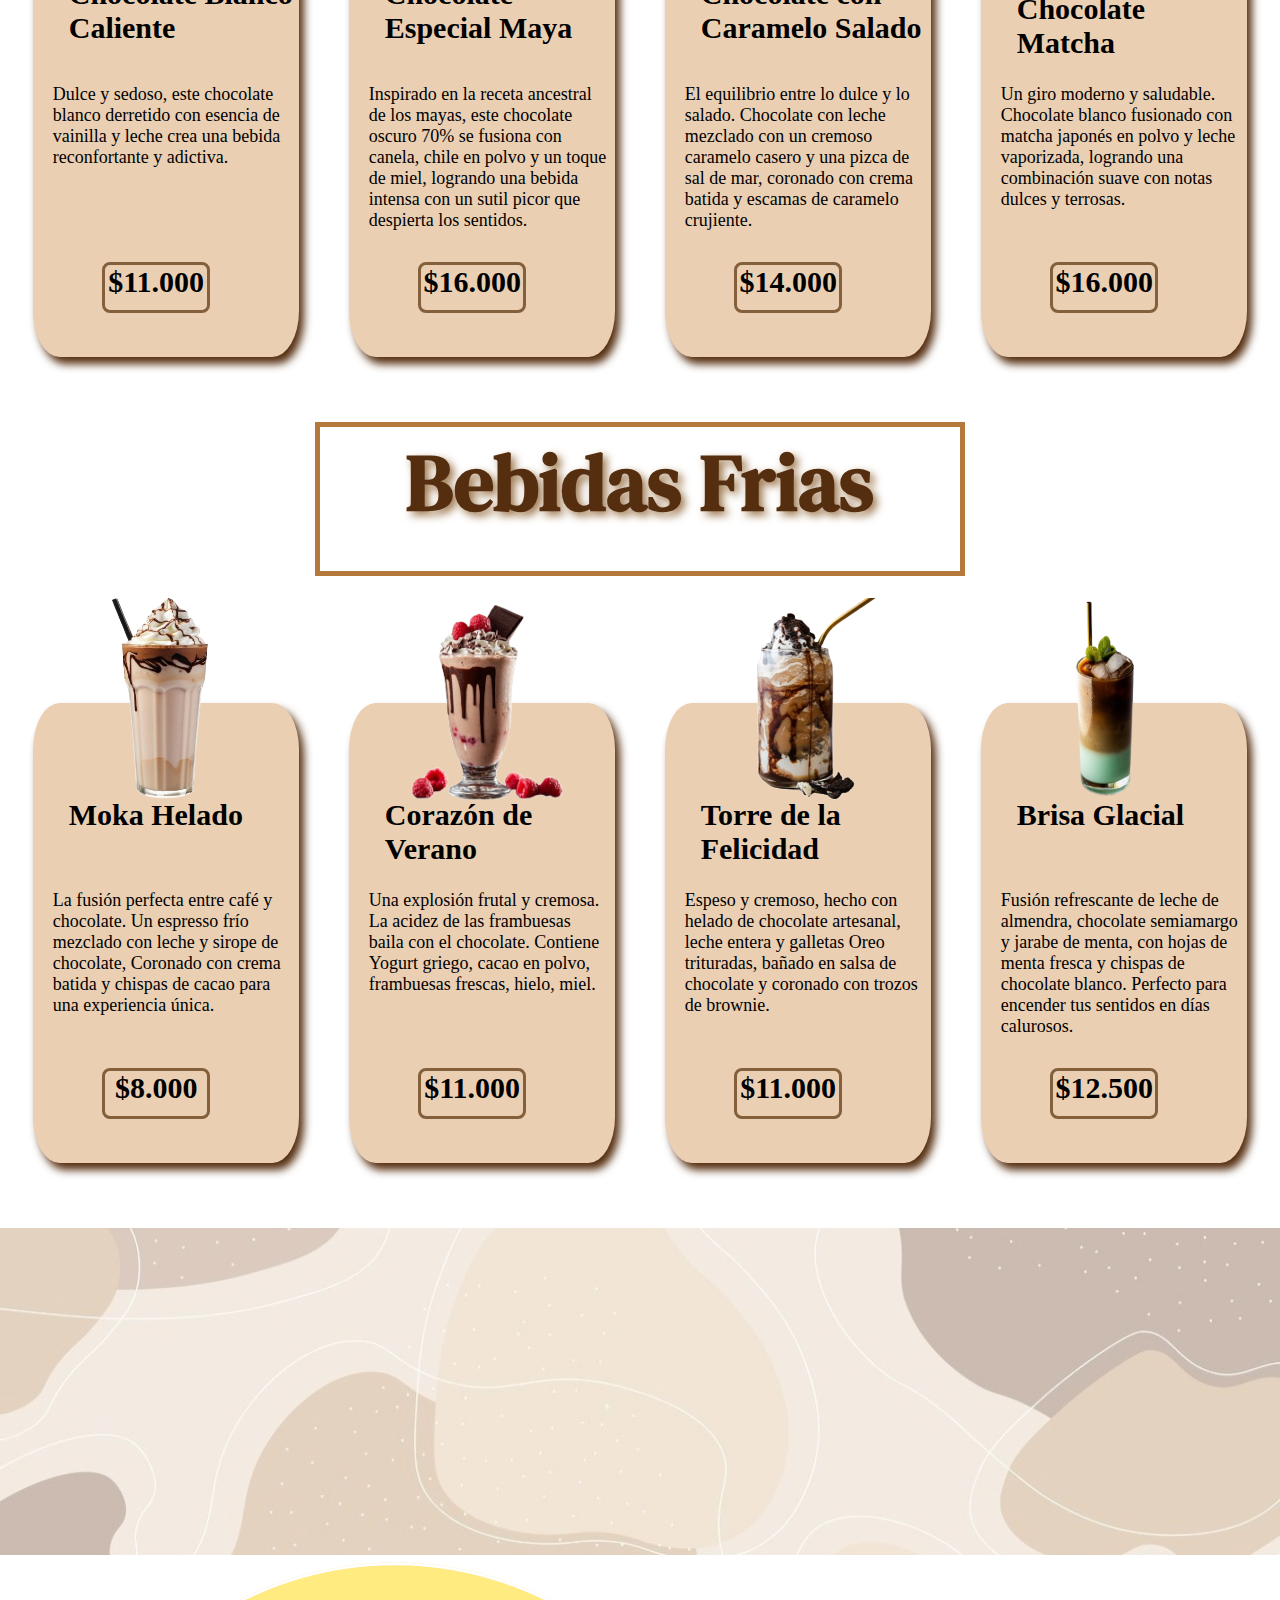
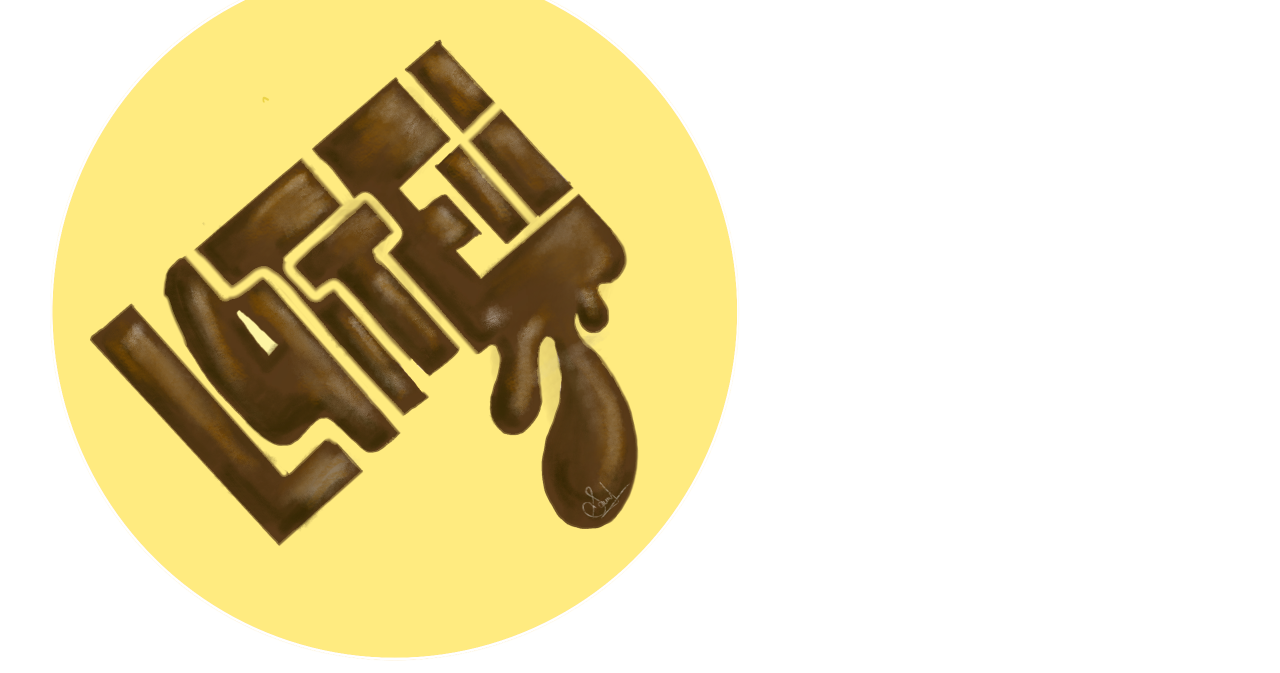
==== commit 156aa723: "Se termino la pag de bebidas" ====
--- a/Bebidas.html
+++ b/Bebidas.html
@@ -16,22 +16,23 @@
             <a href="Bebidas.html" class="link-menu">Bebidas</a>
             <a href="Dulces.html" class="link-menu">Dulceria</a>
             <a href="ZeroAzucar.html" class="link-menu">ZeroAzucar</a>
+
         </div>
 
         <div class="Logo">
-            <img src="../PaginaWeb/Imagenes/Captura_de_pantalla_2025-03-13_212859-removebg-preview.png"
+            <a href="index.html">            
+                <img src="../PaginaWeb/Imagenes/Captura_de_pantalla_2025-03-13_212859-removebg-preview.png"
                 alt="Logo de empresa">
-
-        </div>
-
+            </a>
+        </div>
 
         <div class="menu-derecha">
             <a href="Reposteria.html" class="link-menu">Repostería</a>
             <a href="Recetas.html" class="link-menu">Recetas Para Compartir</a>
-            <a href="Contactanos.html" class="link-menu">Contáctanos</a>
+            <a href="Dulces.html" class="link-menu">Contactanos</a>
+
         </div>
     </header>
-
 
     <!--Fondo imagen principal-->
 
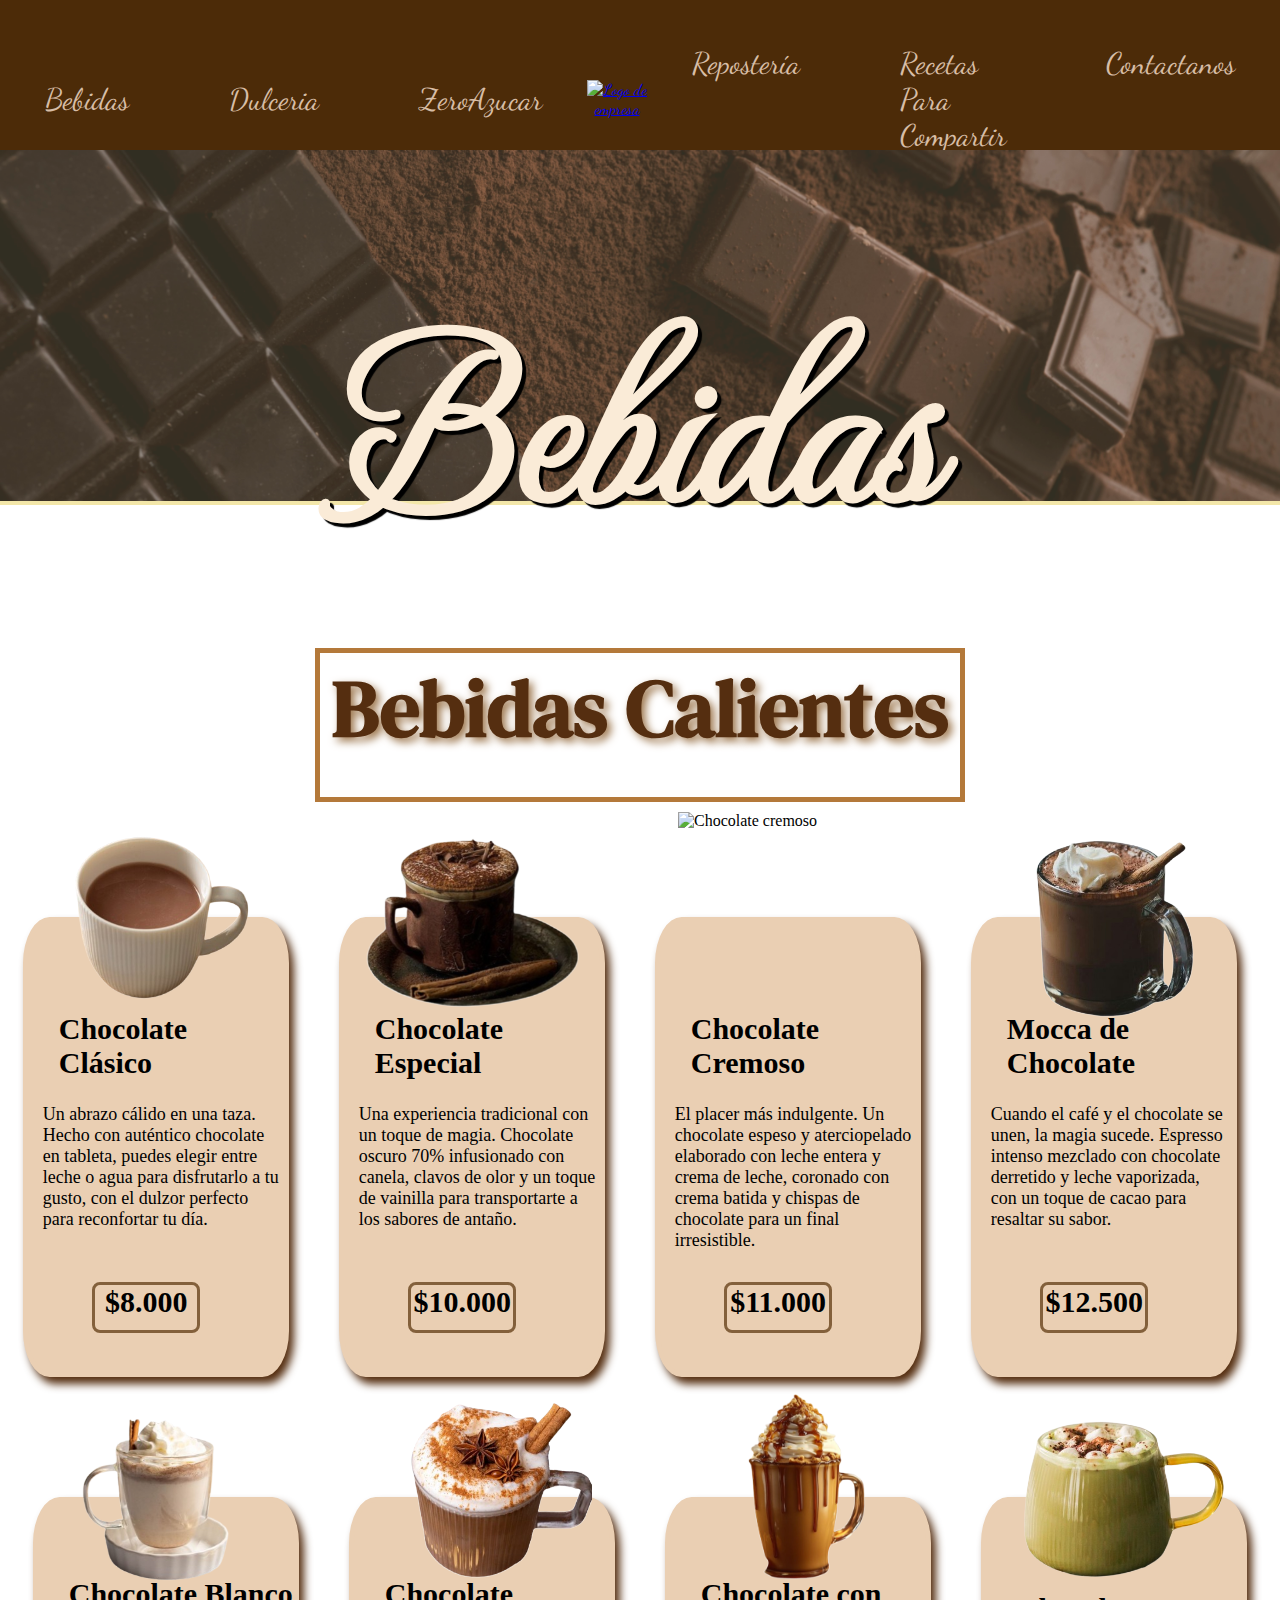
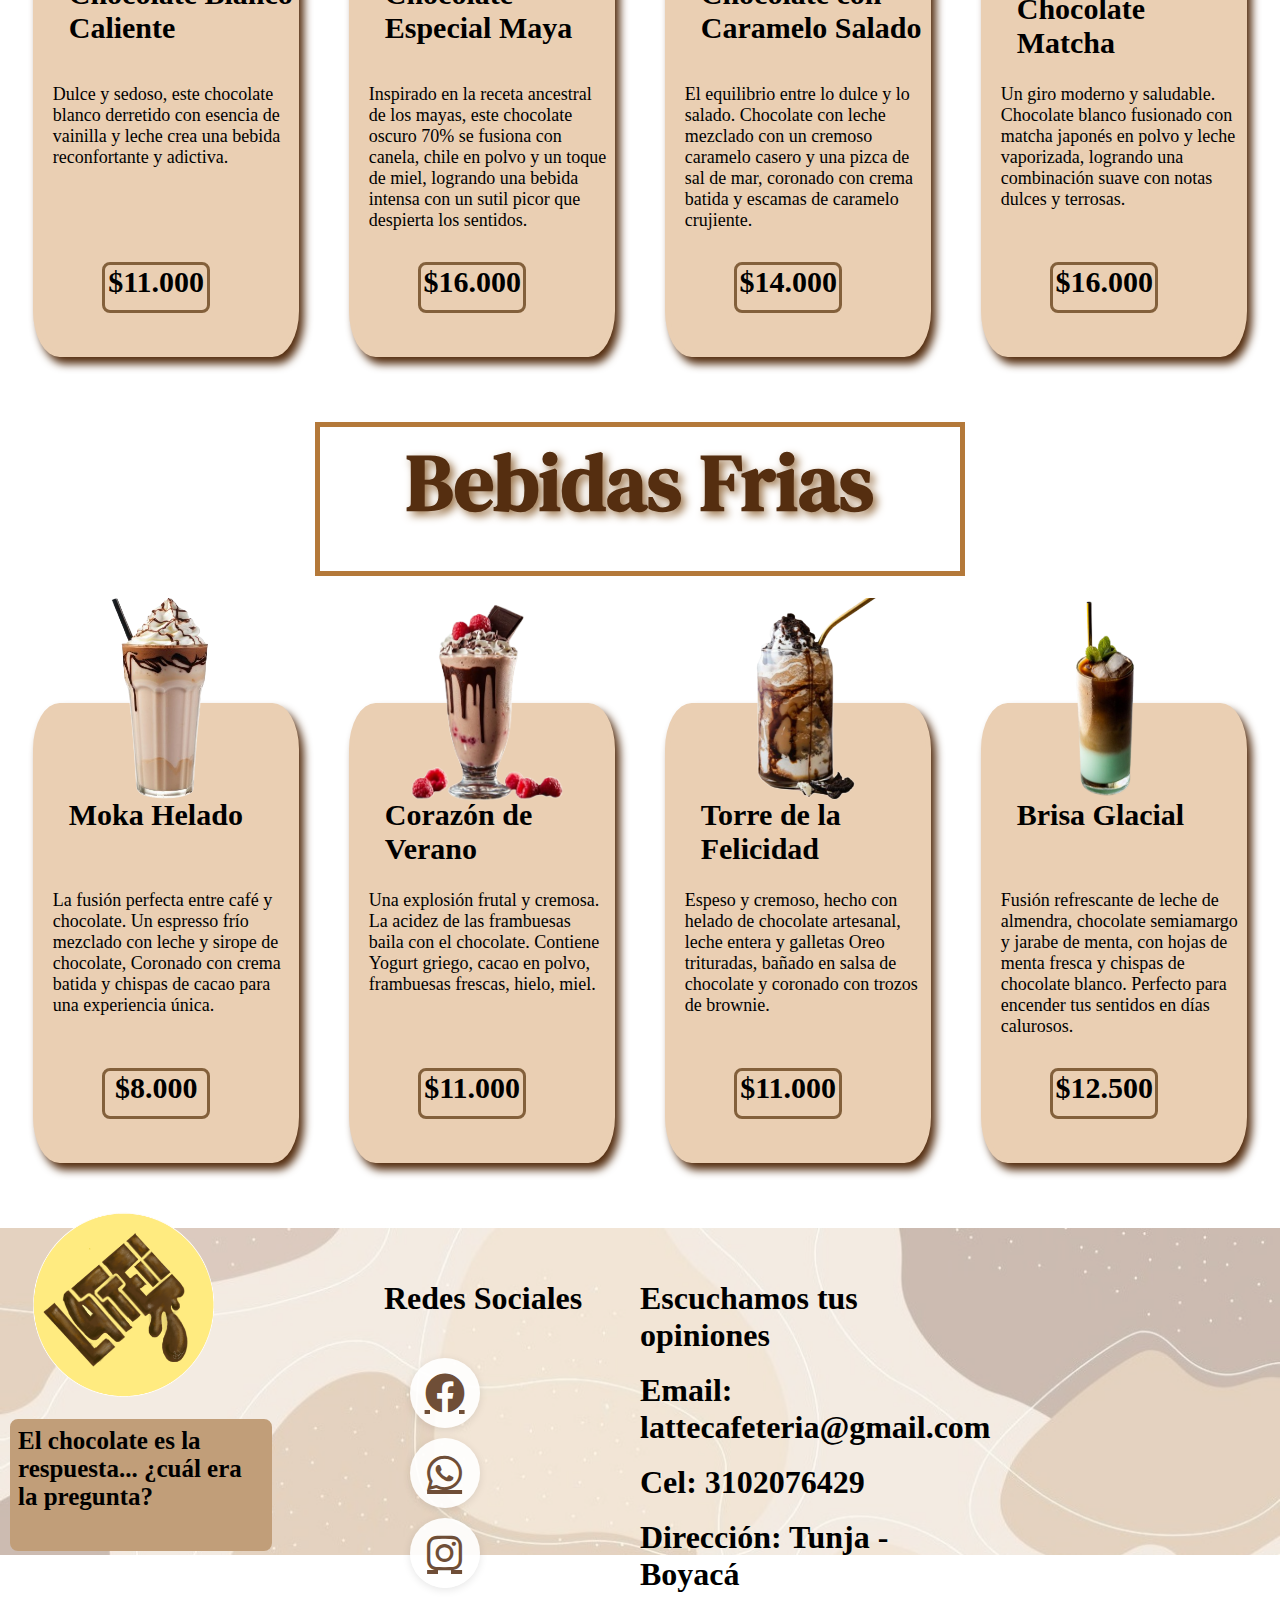
==== commit aa1fba2d: "Se creo el footer, y se hicieron cambios a algunas etiquetas" ====
--- a/Bebidas.html
+++ b/Bebidas.html
@@ -7,6 +7,8 @@
     <link rel="stylesheet" href="css/bebidas.css">
     <title>Latte - Bebidas</title>
     <link rel="icon" type="image/png" href="Imagenes/Logo head.png">
+    <link rel="stylesheet" href="https://cdnjs.cloudflare.com/ajax/libs/font-awesome/6.0.0/css/all.min.css">
+
 
 </head>
 
@@ -340,20 +342,36 @@
     <div class="Fondo2">
         <div class="Imagen-fondo">
             <img src="Imagenes/fondo formas 2.jpg" alt="Fondo footer">
-           
         </div>
         <div class="logo">
             <img src="Imagenes/logo 2-Photoroom.png" alt="Logo footer">
-            
-        </div>
-
-        
-
-
-
-
-
-
+        </div>
+        <div class="cajaslogan">
+            <h1 class="slogan"> El chocolate es la respuesta... ¿cuál era la pregunta?</h1>
+        </div>
+        <div class="cajasDivision">
+            <h1 class="slogan"> Redes Sociales</h1>
+        </div>
+        <div class="iconos-redes-sociales">
+            <a href="https://facebook.com/tuempresa" class="Red-link" target="_blank">
+                <i class="fab fa-facebook"></i>
+            </a>
+            <a href="https://wa.me/+573144778982" class="Red-link" target="_blank">
+                <i class="fab fa-whatsapp"></i>
+            </a>
+            <a href="https://instagram.com/tuempresa" class="Red-link" target="_blank">
+                <i class="fab fa-instagram"></i>
+            </a>
+        </div>
+        <div class="cajasDivision2">
+            <h1 class="slogan"> Escuchamos tus opiniones</h1>
+            <br>
+            <h1 class="slogan"> Email: lattecafeteria@gmail.com</h1>
+            <br>
+            <h1 class="slogan"> Cel: 3102076429</h1>
+            <br>
+            <h1 class="slogan">Dirección: Tunja - Boyacá </h1>
+        </div>
 
 
 
--- a/css/bebidas.css
+++ b/css/bebidas.css
@@ -211,21 +211,17 @@
 }
 
 
-
-
-
-
-
-
-
-
+.Fondo2 {
+    position: relative;
+    width: 100%;  
+}
 
 
 .Fondo2 .Imagen-fondo img{
     margin-top: 600px;
     position: relative;
-    width: 100%;
-    height: 100%;
+    width: 100vh;
+    height: auto;
     z-index: 0;
     background-color: rgb(124, 113, 87);
     
@@ -238,14 +234,87 @@
 }
 
 
-.Fondo2 .Imagen-fondo .logo img{
-    position: absolute;
-    top: 1820px;
-    left: 50px;
-    width: 220px;
+.Fondo2 .logo img{
+    position: absolute;
+    bottom: 160px; 
+    left: 20px; 
+    width: 210px; 
     height: auto;
-    z-index: 0.5;  
-
-}
-
-
+    z-index: 10;
+
+}
+
+.Fondo2 .cajaslogan {
+    border: 3px solid  #c19e79;
+    background-color: #c19e79;
+    border-radius: 8px;
+    width: 20vw;
+    height: 14vh;
+    position: absolute;
+    top: 85%;
+    left: 10px;
+    z-index: 1;
+}
+
+.Fondo2 .cajaslogan .slogan{
+    display: grid;
+    place-items: center; 
+    margin: 5px;
+    font-size: 25px;
+
+}
+
+
+.Fondo2 .cajasDivision{
+   
+    width: 20vw;
+    height: 14vh;
+    position: absolute;
+    top: 70%;
+    left: 30%;
+    z-index: 1;
+}
+
+.Fondo2 .iconos-redes-sociales {
+    top: 700px;
+    left: 32%;
+    position: absolute;
+    z-index: 1;
+    margin-top: 30px;
+
+}
+
+.Red-link {
+    color: #6F4E37;
+    font-size: 2.5em;
+    transition: all 0.3s ease;
+    background: rgba(255, 255, 255, 0.9);
+    padding: 10px;
+    border-radius: 50%;
+    width: 50px;
+    height: 50px;
+    display: flex;
+    box-shadow: 0 2px 8px rgba(0, 0, 0, 0.1);
+    margin-bottom: 10px;
+    justify-content: center;
+    align-items: center;
+
+    
+   
+}
+
+.Red-link:hover {
+    transform: translateY(-5px);
+    color: #4A3120;
+    box-shadow: 0 4px 12px rgba(0, 0, 0, 0.2);
+}
+
+.Fondo2 .cajasDivision2{
+   
+    width: 20vw;
+    height: 14vh;
+    position: absolute;
+    top: 70%;
+    left: 50%;
+    z-index: 1;
+}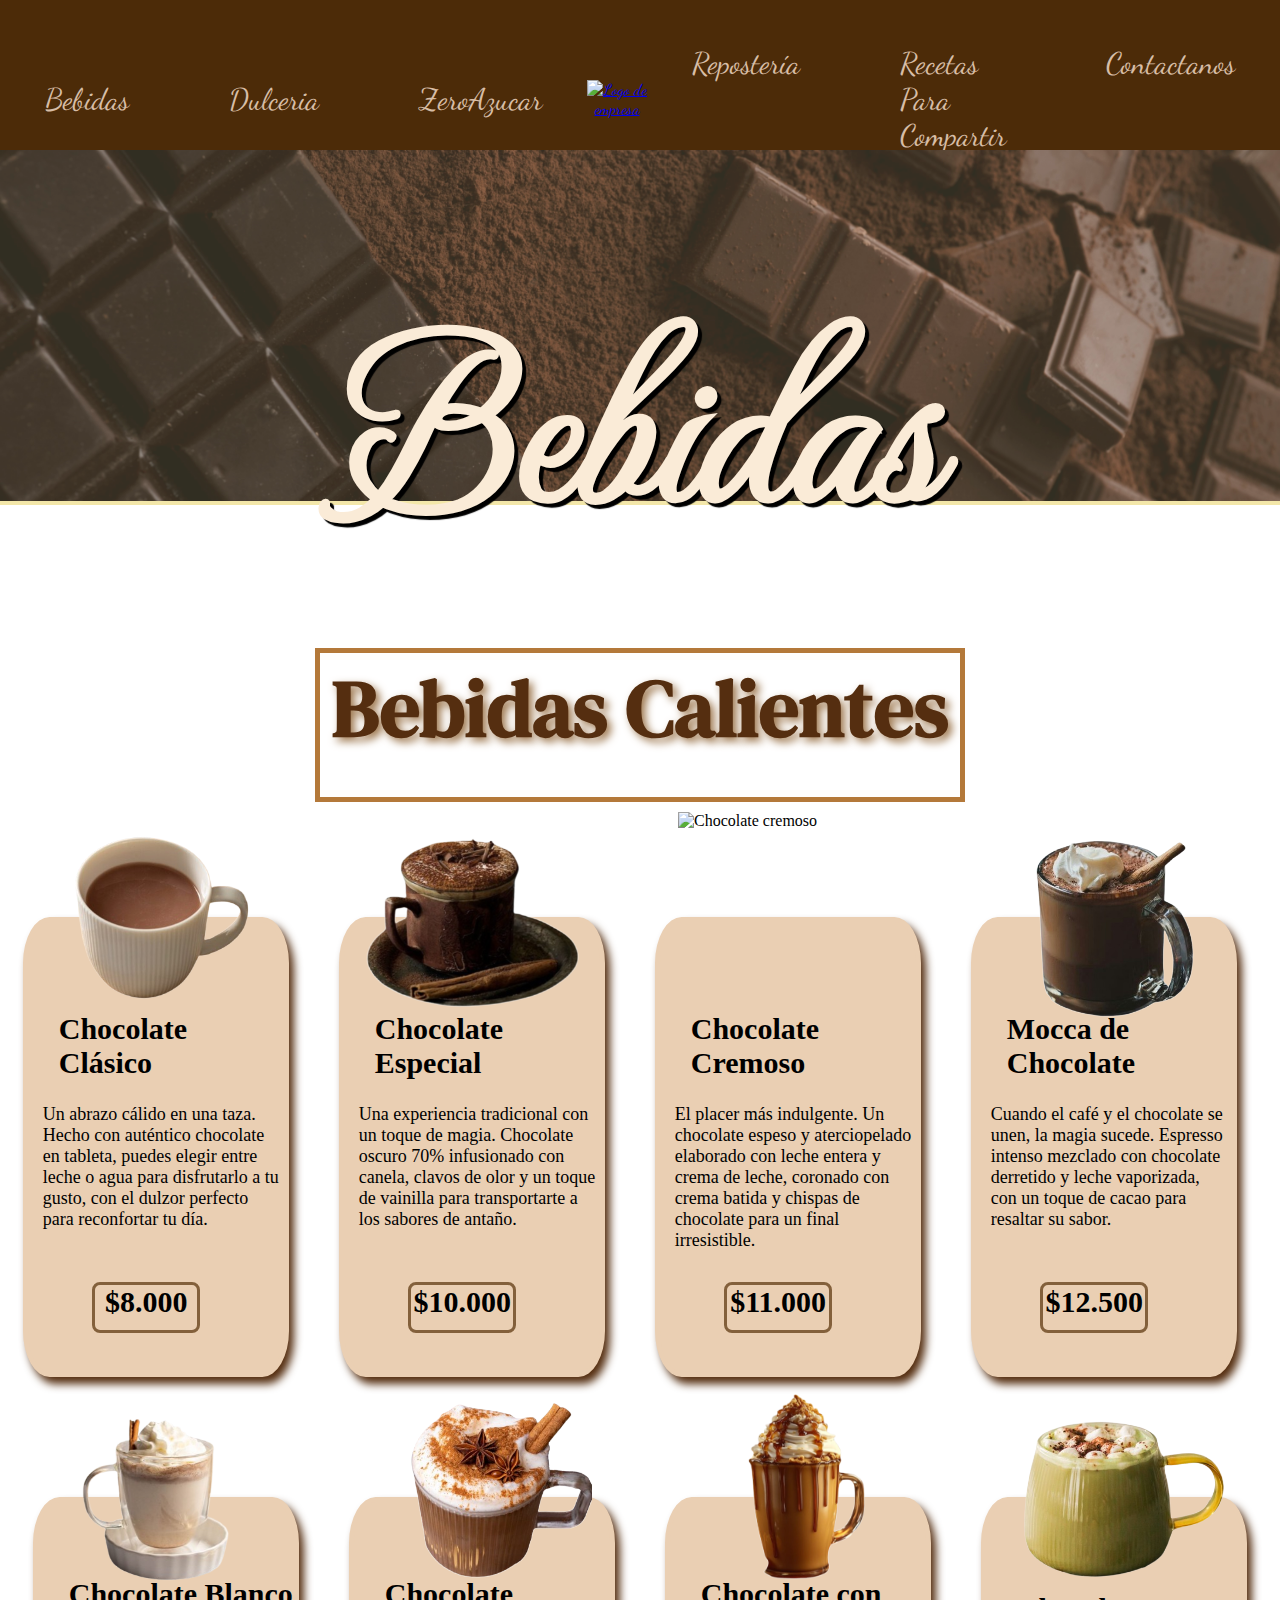
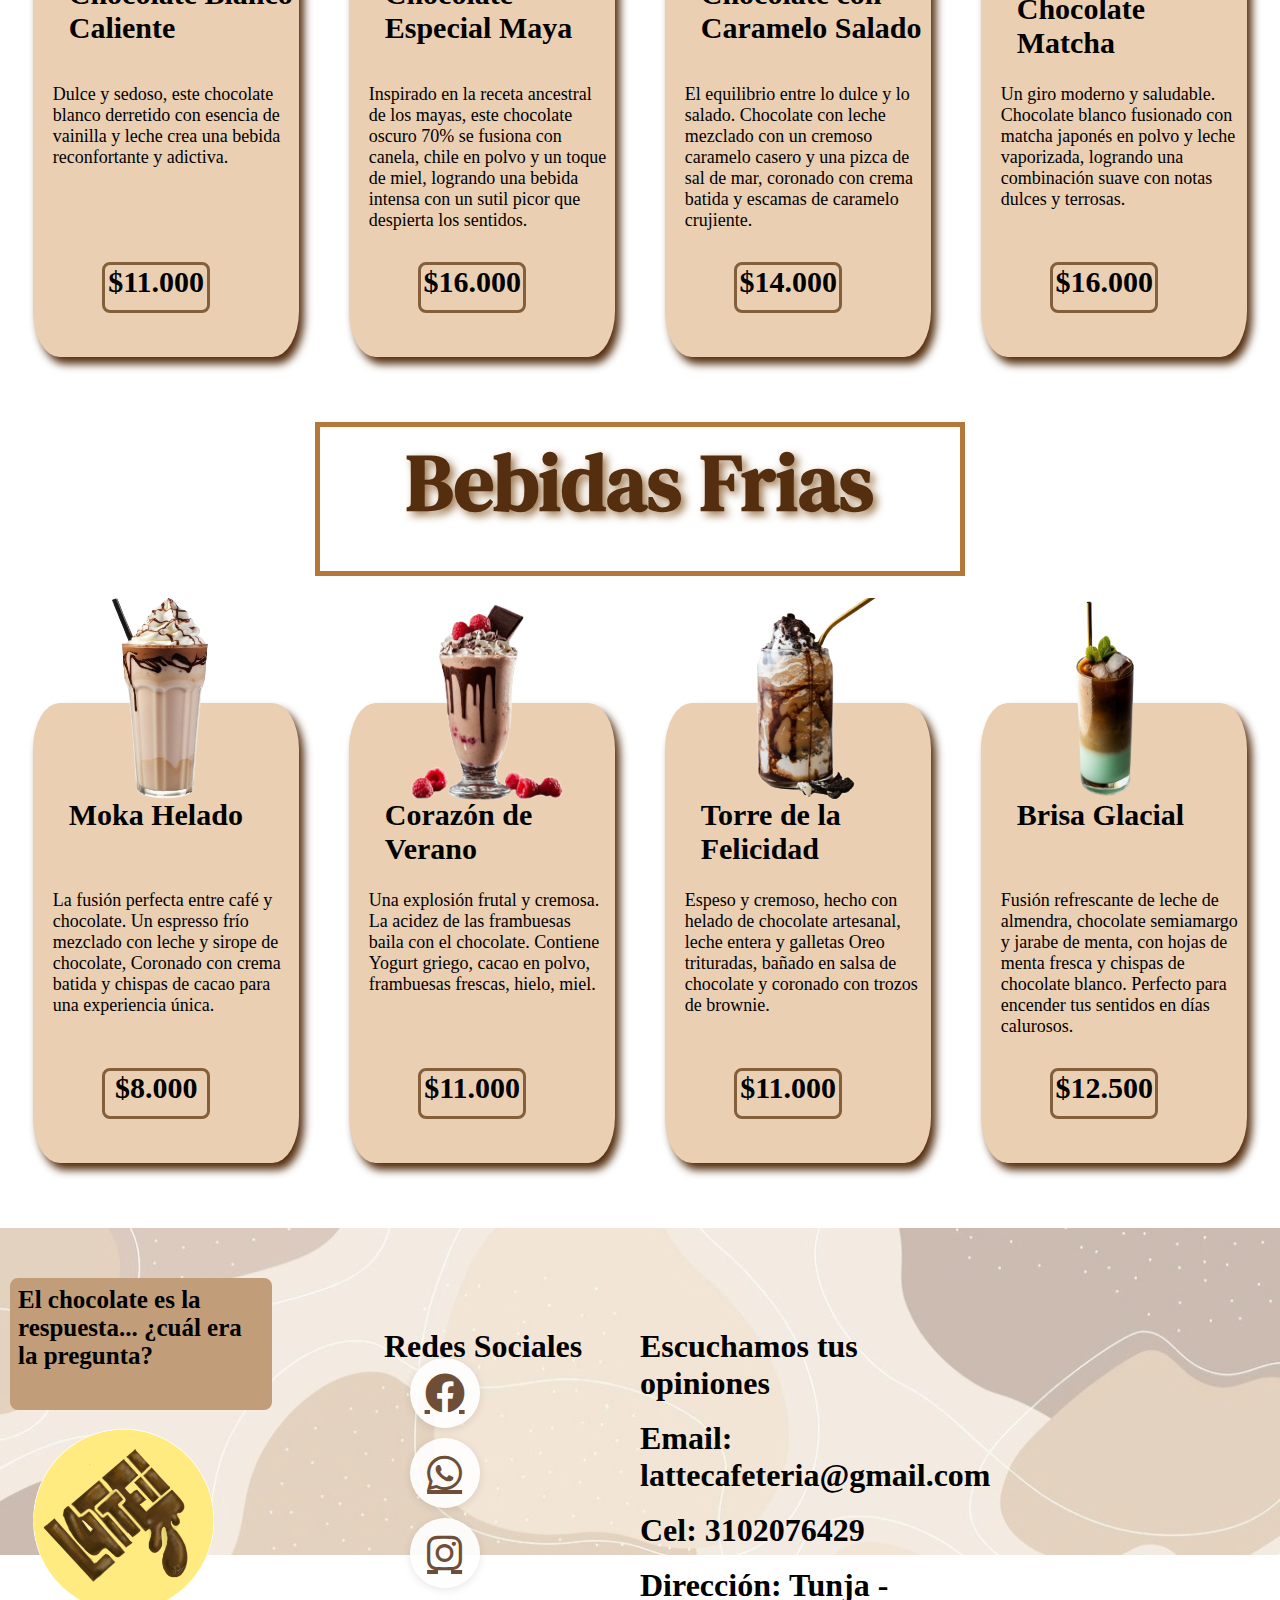
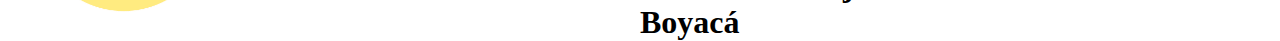
==== commit 1d711792: "Ultimos cambios" ====
--- a/Bebidas.html
+++ b/Bebidas.html
@@ -31,7 +31,7 @@
         <div class="menu-derecha">
             <a href="Reposteria.html" class="link-menu">Repostería</a>
             <a href="Recetas.html" class="link-menu">Recetas Para Compartir</a>
-            <a href="Dulces.html" class="link-menu">Contactanos</a>
+            <a href="Contactanos.html" class="link-menu">Contactanos</a>
 
         </div>
     </header>
@@ -232,14 +232,14 @@
 
        <!--Titulo Bebidas Calientes-->
        <section>
-        <div class="cajaFrias">
-            <div class="titulo2">
-                <h1 class=titulo >
-                     Bebidas Frias
-                 </h1>
-            </div>
-        </div>     
-    </section>
+            <div class="cajaFrias">
+                <div class="titulo2">
+                    <h1 class=titulo >
+                        Bebidas Frias
+                    </h1>
+                </div>
+            </div>     
+        </section>
  <br>
 
  <br>
@@ -268,7 +268,7 @@
                         <h1 class="precio"> $8.000</h1>
                     </div>
                 </div>    
-            </div>   
+        </div>  
     
             <div class="cajaIndividual">
                 <div class="bebida">
@@ -326,6 +326,7 @@
                     </div>
                 </div>    
             </div>  
+       
     </section>
 
 
--- a/css/bebidas.css
+++ b/css/bebidas.css
@@ -212,14 +212,14 @@
 
 
 .Fondo2 {
-    position: relative;
+    position: absolute;
     width: 100%;  
 }
 
 
 .Fondo2 .Imagen-fondo img{
     margin-top: 600px;
-    position: relative;
+    position: absolute;
     width: 100vh;
     height: auto;
     z-index: 0;
@@ -228,6 +228,7 @@
 }
 
 .Fondo2 .Imagen-fondo img{
+    
     width: 100%;
     opacity: 0.5;
  
@@ -236,7 +237,7 @@
 
 .Fondo2 .logo img{
     position: absolute;
-    bottom: 160px; 
+    top: 800px;
     left: 20px; 
     width: 210px; 
     height: auto;
@@ -251,7 +252,7 @@
     width: 20vw;
     height: 14vh;
     position: absolute;
-    top: 85%;
+    top: 650px;
     left: 10px;
     z-index: 1;
 }
@@ -270,7 +271,7 @@
     width: 20vw;
     height: 14vh;
     position: absolute;
-    top: 70%;
+    top: 700px;
     left: 30%;
     z-index: 1;
 }
@@ -314,7 +315,7 @@
     width: 20vw;
     height: 14vh;
     position: absolute;
-    top: 70%;
+    top: 700px;
     left: 50%;
     z-index: 1;
 }